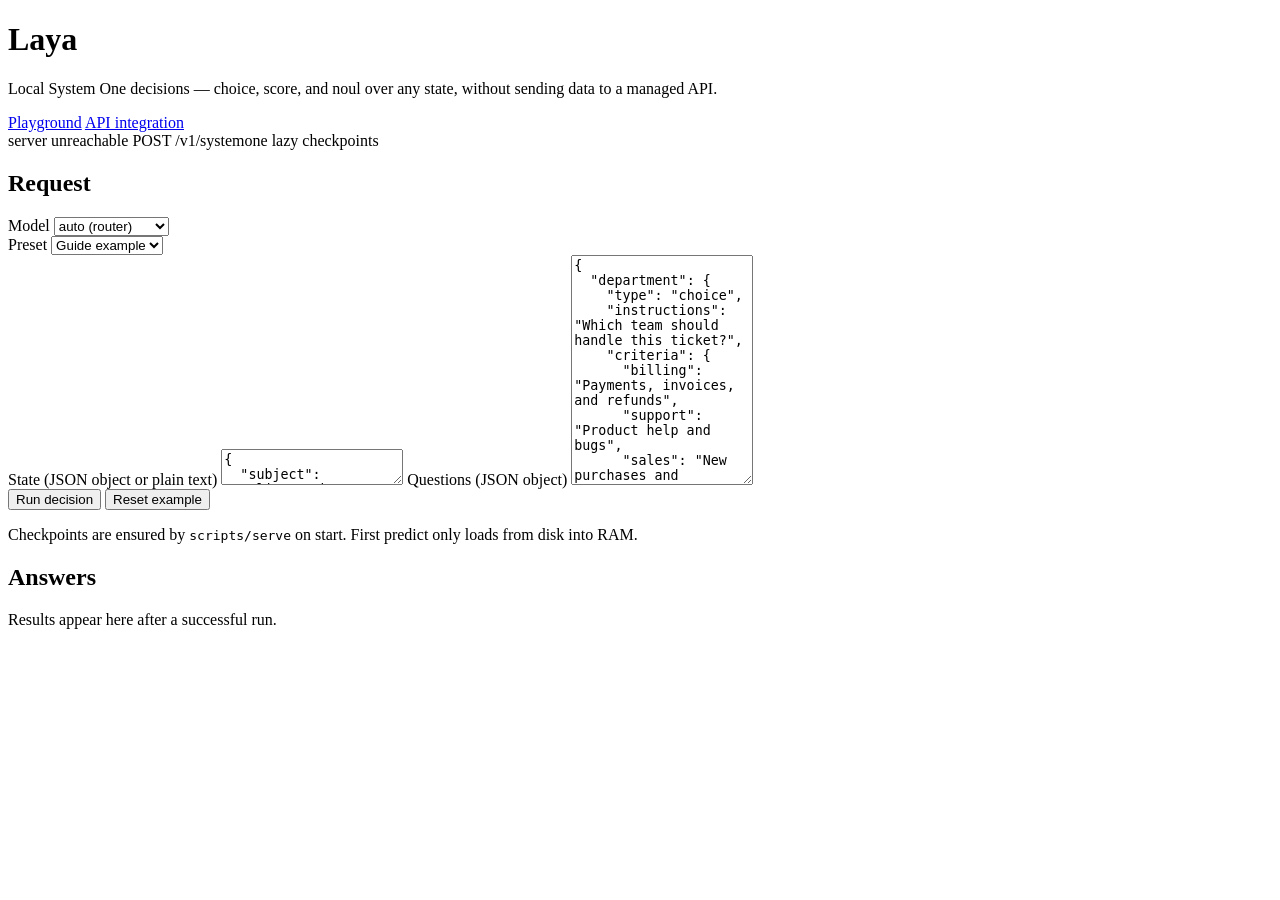
==== app/static/index.html @ 296525aa "first commit" ====
<!DOCTYPE html>
<html lang="en">
<head>
  <meta charset="utf-8" />
  <meta name="viewport" content="width=device-width, initial-scale=1" />
  <title>Laya Local System One</title>
  <link rel="preconnect" href="https://fonts.googleapis.com" />
  <link rel="preconnect" href="https://fonts.gstatic.com" crossorigin />
  <link href="https://fonts.googleapis.com/css2?family=IBM+Plex+Mono:wght@400;500&family=Source+Serif+4:opsz,wght@8..60,500;8..60,700&family=DM+Sans:ital,opsz,wght@0,9..40,400;0,9..40,600;1,9..40,400&display=swap" rel="stylesheet" />
  <link rel="stylesheet" href="/static/style.css" />
</head>
<body>
  <div class="wrap">
    <header>
      <h1 class="brand">Laya</h1>
      <p class="lede">Local System One decisions — choice, score, and noul over any state, without sending data to a managed API.</p>
      <nav class="nav" aria-label="Primary">
        <a class="active" href="/">Playground</a>
        <a href="/api">API integration</a>
      </nav>
      <div class="meta">
        <span class="pill"><span id="healthDot" class="dot"></span><span id="healthText">checking…</span></span>
        <span class="pill">POST /v1/systemone</span>
        <span class="pill">lazy checkpoints</span>
      </div>
    </header>

    <div class="layout">
      <section class="panel">
        <h2>Request</h2>
        <div class="row">
          <div>
            <label for="model">Model</label>
            <select id="model">
              <option value="">auto (router)</option>
              <option value="english">english</option>
              <option value="multilingual">multilingual</option>
              <option value="typed-decisions">typed-decisions</option>
            </select>
          </div>
          <div>
            <label for="preset">Preset</label>
            <select id="preset">
              <option value="guide">Guide example</option>
              <option value="triage">Support triage</option>
            </select>
          </div>
        </div>

        <label for="state">State (JSON object or plain text)</label>
        <textarea id="state" spellcheck="false"></textarea>

        <label for="questions">Questions (JSON object)</label>
        <textarea id="questions" spellcheck="false" style="min-height: 14rem;"></textarea>

        <div class="actions">
          <button type="button" class="primary" id="run">Run decision</button>
          <button type="button" class="ghost" id="reset">Reset example</button>
        </div>
        <p class="hint">Checkpoints are ensured by <code>scripts/serve</code> on start. First predict only loads from disk into RAM.</p>
        <div class="err" id="err" hidden></div>
      </section>

      <section class="panel">
        <h2>Answers</h2>
        <div id="results" class="answers">
          <p class="empty">Results appear here after a successful run.</p>
        </div>
        <div class="routing" id="routing" hidden></div>
      </section>
    </div>
  </div>

  <script>
    const PRESETS = {
      guide: {
        state: {
          subject: "Duplicate charge",
          body: "I was charged twice and want a refund today."
        },
        questions: {
          department: {
            type: "choice",
            instructions: "Which team should handle this ticket?",
            criteria: {
              billing: "Payments, invoices, and refunds",
              support: "Product help and bugs",
              sales: "New purchases and upgrades"
            }
          },
          refund_requested: {
            type: "noul",
            instructions: "Does the customer explicitly request a refund?"
          }
        }
      },
      triage: {
        state: {
          message: "This is the third time I've been billed for a plan I cancelled. Refund today or I switch providers."
        },
        questions: {
          department: {
            type: "choice",
            instructions: "Which department should handle this?",
            criteria: {
              billing: "invoices, payments, refunds",
              technical: "bugs, outages, system errors",
              other: "everything else"
            }
          },
          urgency: {
            type: "score",
            instructions: "How urgent is this?",
            criteria: ["not urgent", "soon", "blocking"]
          },
          churn_risk: {
            type: "noul",
            instructions: "Does the user threaten to cancel or leave?"
          }
        }
      }
    };

    const $ = (id) => document.getElementById(id);

    function fillPreset(name) {
      const p = PRESETS[name] || PRESETS.guide;
      $("state").value = JSON.stringify(p.state, null, 2);
      $("questions").value = JSON.stringify(p.questions, null, 2);
      $("err").hidden = true;
    }

    function parseState(raw) {
      const text = raw.trim();
      if (!text) throw new Error("State is empty.");
      if (text.startsWith("{") || text.startsWith("[")) return JSON.parse(text);
      return text;
    }

    function pct(n) {
      return (Math.max(0, Math.min(1, Number(n) || 0)) * 100);
    }

    function barRows(rows) {
      return rows.map(([label, p]) => {
        const v = pct(p);
        return `
          <div class="bar-row">
            <div class="bar-label" title="${escapeHtml(label)}">${escapeHtml(label)}</div>
            <div class="track"><div class="fill" style="width:${v.toFixed(1)}%"></div></div>
            <div class="pct">${v.toFixed(1)}%</div>
          </div>`;
      }).join("");
    }

    function escapeHtml(s) {
      return String(s)
        .replaceAll("&", "&amp;")
        .replaceAll("<", "&lt;")
        .replaceAll(">", "&gt;")
        .replaceAll('"', "&quot;");
    }

    function renderAnswer(name, ans) {
      const type = ans.type || "?";
      let verdict = "";
      let rows = [];

      if (type === "choice") {
        verdict = String(ans.choice ?? "");
        const probs = ans.probabilities || {};
        rows = Object.entries(probs).sort((a, b) => b[1] - a[1]);
      } else if (type === "score") {
        verdict = String(ans.score ?? "");
        const probs = ans.probabilities || {};
        const legend = ans.legend || {};
        rows = Object.entries(probs).map(([k, v]) => [legend[k] ?? legend[String(k)] ?? String(k), v]);
      } else if (type === "noul") {
        const p = Number(ans.noul || 0);
        verdict = `${(p * 100).toFixed(1)}% yes`;
        rows = [["true", p], ["false", 1 - p]];
      } else {
        verdict = JSON.stringify(ans);
      }

      const conf = typeof ans.confidence === "number"
        ? ` · conf ${ans.confidence.toFixed(2)}`
        : "";

      return `
        <article class="answer">
          <div class="answer-head">
            <div class="answer-name">${escapeHtml(name)}</div>
            <div class="answer-type">${escapeHtml(type)}${escapeHtml(conf)}</div>
          </div>
          <div class="verdict">${escapeHtml(verdict)}</div>
          ${rows.length ? barRows(rows) : ""}
        </article>`;
    }

    async function refreshHealth() {
      try {
        const res = await fetch("/health");
        const data = await res.json();
        const loaded = Array.isArray(data.loaded) ? data.loaded : [];
        $("healthDot").className = "dot ok";
        $("healthText").textContent = data.status === "ok"
          ? `ok · ${data.device || "auto"} · loaded ${loaded.length ? loaded.join(",") : "none"}`
          : String(data.status || "unknown");
      } catch (e) {
        $("healthDot").className = "dot err";
        $("healthText").textContent = "server unreachable";
      }
    }

    async function run() {
      $("err").hidden = true;
      $("run").disabled = true;
      $("run").textContent = "Running…";
      $("results").innerHTML = `<p class="empty">Inferring… first call may download a checkpoint.</p>`;
      $("routing").hidden = true;

      try {
        const state = parseState($("state").value);
        const questions = JSON.parse($("questions").value);
        const body = { state, questions };
        const model = $("model").value;
        if (model) body.model = model;

        const res = await fetch("/v1/systemone", {
          method: "POST",
          headers: { "content-type": "application/json" },
          body: JSON.stringify(body)
        });
        const data = await res.json().catch(() => ({}));
        if (!res.ok) {
          const detail = data.detail || data.message || res.statusText;
          throw new Error(typeof detail === "string" ? detail : JSON.stringify(detail));
        }

        const answers = data.answers || {};
        const keys = Object.keys(answers);
        $("results").innerHTML = keys.length
          ? keys.map((k) => renderAnswer(k, answers[k])).join("")
          : `<p class="empty">No answers returned.</p>`;

        if (data.routing) {
          $("routing").hidden = false;
          $("routing").textContent = JSON.stringify(data.routing, null, 2);
        }
        refreshHealth();
      } catch (e) {
        $("results").innerHTML = `<p class="empty">No results.</p>`;
        $("err").hidden = false;
        $("err").textContent = e.message || String(e);
      } finally {
        $("run").disabled = false;
        $("run").textContent = "Run decision";
      }
    }

    $("preset").addEventListener("change", () => fillPreset($("preset").value));
    $("reset").addEventListener("click", () => {
      $("preset").value = "guide";
      fillPreset("guide");
      $("model").value = "";
      $("results").innerHTML = `<p class="empty">Results appear here after a successful run.</p>`;
      $("routing").hidden = true;
    });
    $("run").addEventListener("click", run);

    fillPreset("guide");
    refreshHealth();
  </script>
</body>
</html>
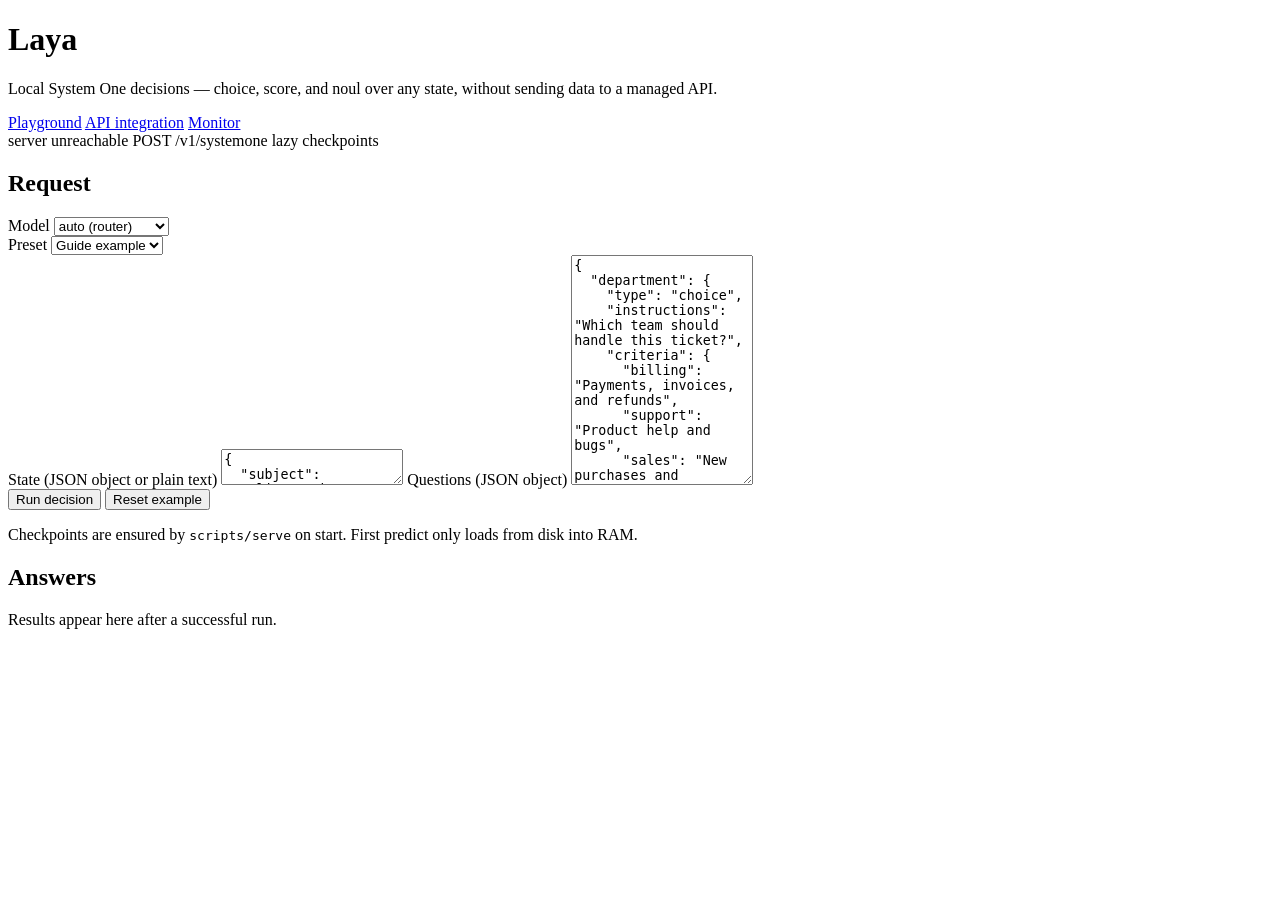
==== commit fff86599: "Enhance API integration with SQLite-backed keys and usage monitoring. Updated .env.example and .giti" ====
--- a/app/static/index.html
+++ b/app/static/index.html
@@ -17,6 +17,7 @@
       <nav class="nav" aria-label="Primary">
         <a class="active" href="/">Playground</a>
         <a href="/api">API integration</a>
+        <a href="/monitor">Monitor</a>
       </nav>
       <div class="meta">
         <span class="pill"><span id="healthDot" class="dot"></span><span id="healthText">checking…</span></span>
@@ -45,6 +46,12 @@
               <option value="triage">Support triage</option>
             </select>
           </div>
+        </div>
+
+        <div id="apiKeyRow" hidden>
+          <label for="apiKey">API key (required)</label>
+          <input id="apiKey" type="password" spellcheck="false" autocomplete="off" placeholder="Paste key from /api → Keys" />
+          <p class="hint">Generate or copy the key on the <a href="/api">API integration</a> page.</p>
         </div>
 
         <label for="state">State (JSON object or plain text)</label>
@@ -122,6 +129,8 @@
     };
 
     const $ = (id) => document.getElementById(id);
+    const STORAGE_KEY = "laya_api_key";
+    let authRequired = false;
 
     function fillPreset(name) {
       const p = PRESETS[name] || PRESETS.guide;
@@ -213,6 +222,20 @@
       }
     }
 
+    async function refreshAuth() {
+      try {
+        const res = await fetch("/v1/integration");
+        const data = await res.json();
+        authRequired = !!data.auth_required;
+        $("apiKeyRow").hidden = !authRequired;
+        if (authRequired && !$("apiKey").value) {
+          $("apiKey").value = sessionStorage.getItem(STORAGE_KEY) || "";
+        }
+      } catch (e) {
+        authRequired = false;
+      }
+    }
+
     async function run() {
       $("err").hidden = true;
       $("run").disabled = true;
@@ -227,9 +250,17 @@
         const model = $("model").value;
         if (model) body.model = model;
 
+        const headers = { "content-type": "application/json" };
+        if (authRequired) {
+          const key = ($("apiKey").value || "").trim();
+          if (!key) throw new Error("API key required. Generate one on the API page.");
+          headers.authorization = "Bearer " + key;
+          sessionStorage.setItem(STORAGE_KEY, key);
+        }
+
         const res = await fetch("/v1/systemone", {
           method: "POST",
-          headers: { "content-type": "application/json" },
+          headers,
           body: JSON.stringify(body)
         });
         const data = await res.json().catch(() => ({}));
@@ -271,6 +302,7 @@
 
     fillPreset("guide");
     refreshHealth();
+    refreshAuth();
   </script>
 </body>
 </html>
